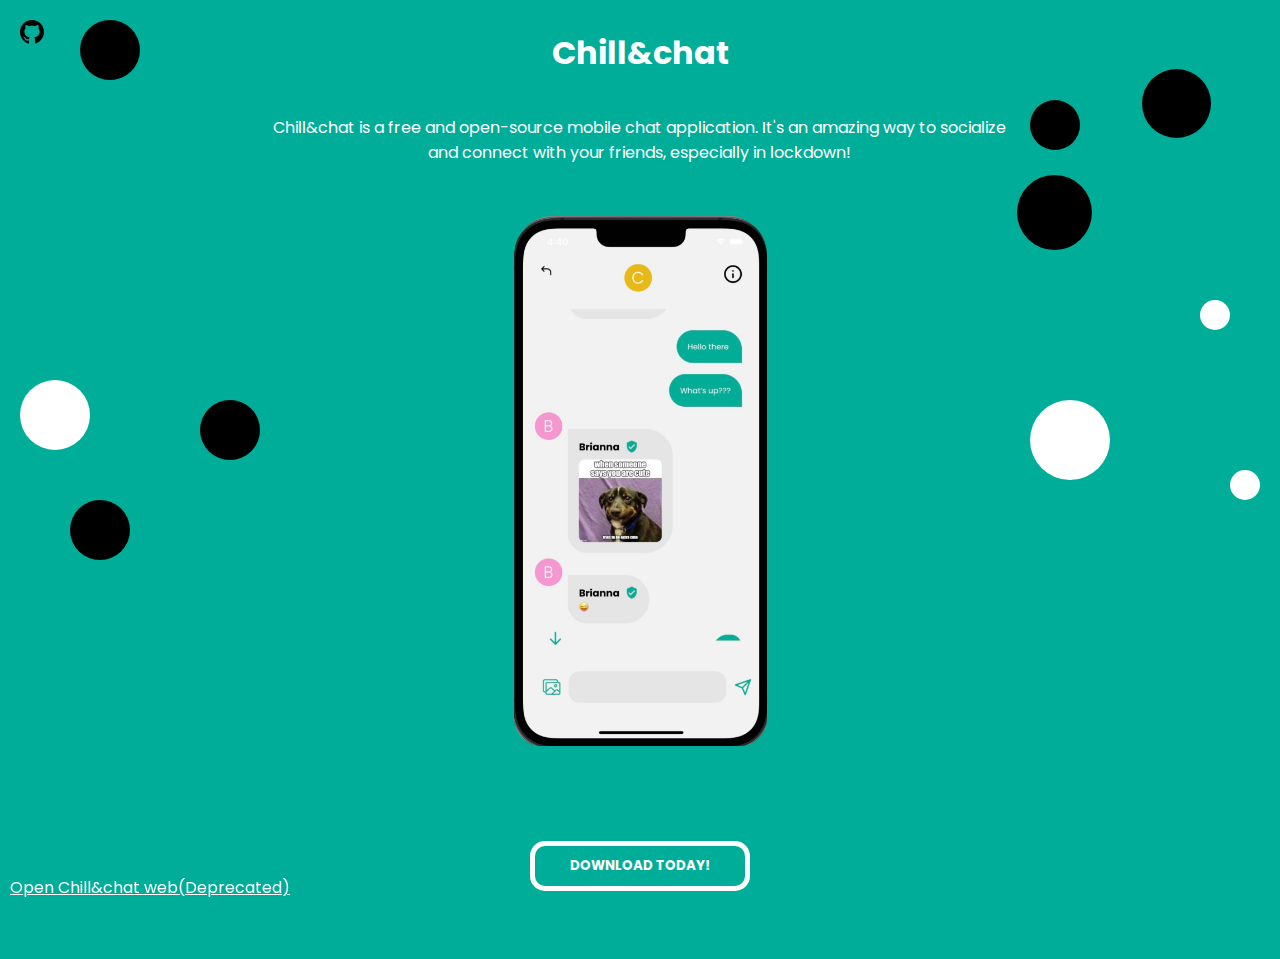
==== src/index.html @ 6644cb3a "Upload files" ====
<!DOCTYPE html>
<html lang="en">
  <head>
    <meta charset="UTF-8" />
    <meta http-equiv="X-UA-Compatible" content="IE=edge" />
    <meta name="viewport" content="width=device-width, initial-scale=1.0" />
    <link rel="shortcut icon" type="image/jpg" href="./assets/logo.svg" />
    <link rel="stylesheet" href="./stylesheet/home-styles.css" />
    <link rel="preconnect" href="https://fonts.googleapis.com" />
    <link rel="preconnect" href="https://fonts.gstatic.com" crossorigin />
    <link
      href="https://fonts.googleapis.com/css2?family=Poppins:wght@500;800&display=swap"
      rel="stylesheet"
    />
    <title>Chill&chat</title>
    <script src="./js/home.js"></script>
  </head>
  <body>
    <h1 id="title">Chill&chat</h1>
    <div id="description">
      <p>
        Chill&chat is a free and open-source mobile chat application. It's an
        amazing way to socialize and connect with your friends, especially in
        lockdown!
      </p>
    </div>
    <img src="./assets/banner1.png" class="banner-img" />
    <div id="black-dot1"></div>
    <div id="black-dot2"></div>
    <div id="black-dot3"></div>
    <div id="black-dot4"></div>
    <div id="black-dot5"></div>
    <div id="black-dot6"></div>
    <div id="white-dot1"></div>
    <div id="white-dot2"></div>
    <div id="white-dot3"></div>
    <div id="white-dot4"></div>
    <a href="https://github.com/chillandchat">
      <img id="github" src="./assets/github-logo.svg" />
    </a>
    <button id="download" onClick="download()">DOWNLOAD TODAY!</button>
    <div id="footer">
      <a id="legacy-link" href="https://chill-and-chat-web.web.app"
        >Open Chill&chat web(Deprecated)</a
      >
    </div>
  </body>
</html>
---- src/stylesheet/home-styles.css ----
body {
  display: flex;
  align-items: center;
  justify-content: center;
  background-color: #00ad98;
  flex-direction: column;
}
.banner-img {
  height: 80vh;
}
#title {
  z-index: 1;
  color: white;
  font-weight: bold;
  font-family: "Poppins", sans-serif;
}

#description {
  z-index: 8;
  color: white;
  font-family: "Poppins", sans-serif;
  width: 60%;
  align-items: center;
  justify-content: baseline;
  display: flex;
  text-align: center;
  margin-bottom: -60px;
  z-index: 100;
}

#black-dot1 {
  background-color: black;
  height: 60px;
  border-radius: 100%;
  width: 60px;
  position: absolute;
  top: 20px;
  left: 80px;
  z-index: -100;
}
#black-dot5 {
  background-color: black;
  height: 75px;
  border-radius: 100%;
  width: 75px;
  position: absolute;
  top: 175px;
  right: 188px;
  z-index: -100;
}
#black-dot6 {
  background-color: black;
  height: 69px;
  border-radius: 100%;
  width: 69px;
  position: absolute;
  top: 69px;
  right: 69px;
  z-index: -100;
}
#black-dot2 {
  background-color: black;
  height: 50px;
  border-radius: 100%;
  width: 50px;
  position: absolute;
  top: 100px;
  right: 200px;
  z-index: -100;
}
#black-dot4 {
  background-color: black;
  height: 60px;
  border-radius: 100%;
  width: 60px;
  position: absolute;
  top: 400px;
  left: 200px;
  z-index: -100;
}
#black-dot3 {
  background-color: black;
  height: 60px;
  border-radius: 100%;
  width: 60px;
  position: absolute;
  top: 500px;
  left: 70px;
  z-index: -100;
}
#white-dot1 {
  background-color: white;
  height: 70px;
  border-radius: 100%;
  width: 70px;
  position: absolute;
  top: 380px;
  left: 20px;
  z-index: -100;
}

#white-dot2 {
  background-color: white;
  height: 30px;
  border-radius: 100%;
  width: 30px;
  position: absolute;
  top: 470px;
  right: 20px;
  z-index: -100;
}
#white-dot3 {
  background-color: white;
  height: 30px;
  border-radius: 100%;
  width: 30px;
  position: absolute;
  top: 300px;
  right: 50px;
  z-index: -100;
}
#white-dot4 {
  background-color: white;
  height: 80px;
  border-radius: 100%;
  width: 80px;
  position: absolute;
  top: 400px;
  right: 170px;
  z-index: -100;
}

#github {
  position: absolute;
  top: 20px;
  left: 20px;
}

#download {
  text-decoration: none;
  background-color: transparent;
  border-color: white;
  border-width: 5px;
  border-style: solid;
  color: white;
  padding: 10px;
  padding-right: 35px;
  padding-left: 35px;
  border-radius: 15px;
  font-family: "Poppins", sans-serif;
  font-weight: bold;
  transition-duration: 0.5s;
}

#download:hover {
  text-decoration: none;
  background-color: white;
  border-color: white;
  border-width: 5px;
  border-style: solid;
  color: #00ad98;
  padding: 10px;
  padding-right: 35px;
  padding-left: 35px;
  border-radius: 15px;
  font-family: "Poppins", sans-serif;
  font-weight: bolder;
}

#footer {
  width: 100%;
  height: 60px;
}
#legacy-link {
  text-decoration: underline;
  color: white;
  font-family: "Poppins", sans-serif;
  position: fixed;
  bottom: 0px;
  left: 10px;
}
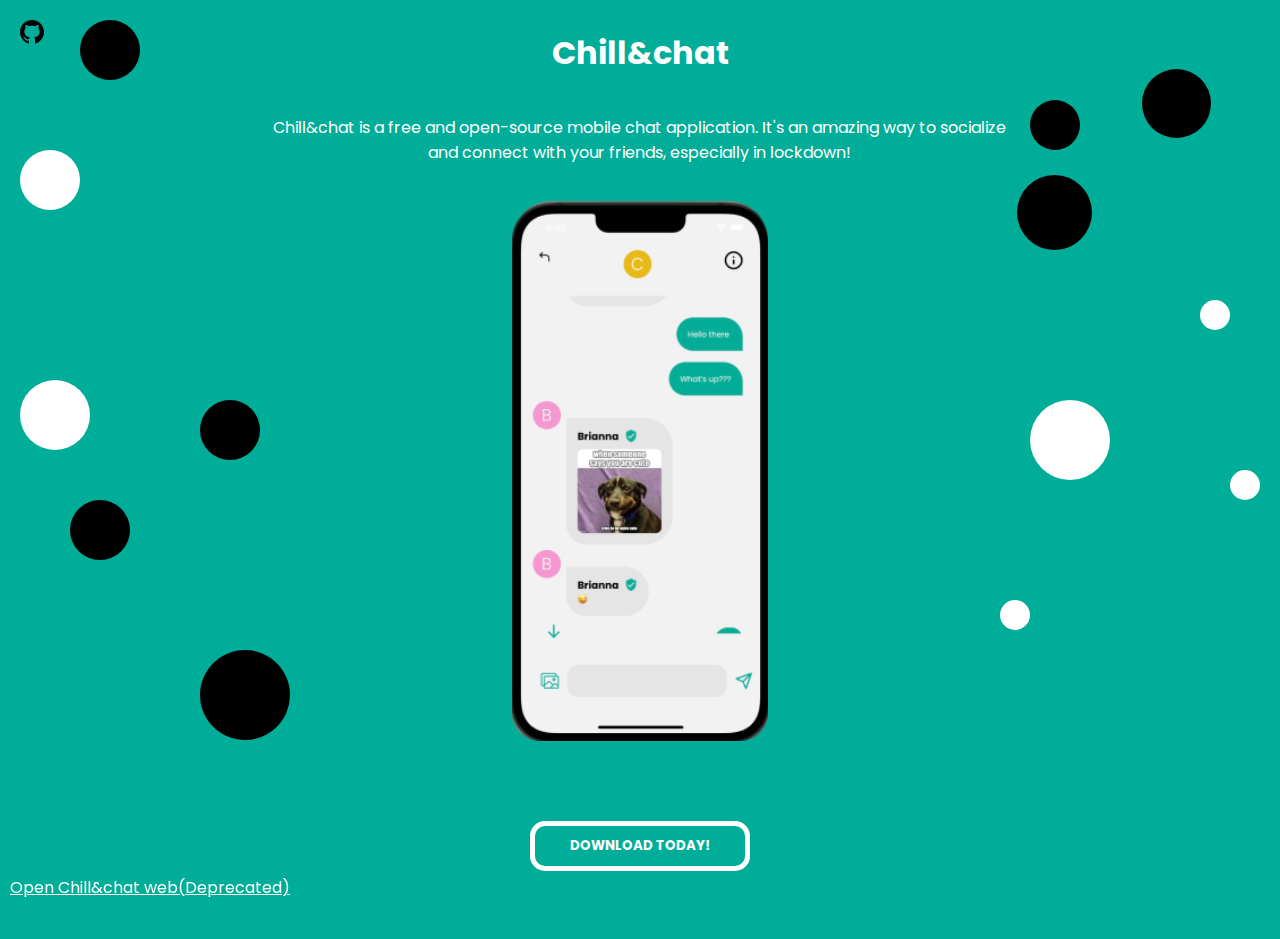
==== commit 563f3869: "Edit website" ====
--- a/src/index.html
+++ b/src/index.html
@@ -25,16 +25,19 @@
       </p>
     </div>
     <img src="./assets/banner1.png" class="banner-img" />
-    <div id="black-dot1"></div>
-    <div id="black-dot2"></div>
-    <div id="black-dot3"></div>
-    <div id="black-dot4"></div>
-    <div id="black-dot5"></div>
-    <div id="black-dot6"></div>
-    <div id="white-dot1"></div>
-    <div id="white-dot2"></div>
-    <div id="white-dot3"></div>
-    <div id="white-dot4"></div>
+    <div id="black-dot1" class="dot"></div>
+    <div id="black-dot2" class="dot"></div>
+    <div id="black-dot3" class="dot"></div>
+    <div id="black-dot4" class="dot"></div>
+    <div id="black-dot5" class="dot"></div>
+    <div id="black-dot6" class="dot"></div>
+    <div id="white-dot1" class="dot"></div>
+    <div id="white-dot2" class="dot"></div>
+    <div id="white-dot3" class="dot"></div>
+    <div id="white-dot4" class="dot"></div>
+    <div id="white-dot5" class="dot"></div>
+    <div id="white-dot6" class="dot"></div>
+    <div id="black-dot7" class="dot"></div>
     <a href="https://github.com/chillandchat">
       <img id="github" src="./assets/github-logo.svg" />
     </a>
--- a/src/stylesheet/home-styles.css
+++ b/src/stylesheet/home-styles.css
@@ -4,9 +4,12 @@
   justify-content: center;
   background-color: #00ad98;
   flex-direction: column;
+  z-index: 0;
 }
 .banner-img {
-  height: 80vh;
+  height: 60vh;
+  padding: 80px;
+  z-index: 100;
 }
 #title {
   z-index: 1;
@@ -36,7 +39,13 @@
   position: absolute;
   top: 20px;
   left: 80px;
-  z-index: -100;
+  z-index: 0;
+}
+#logo-image {
+  border-radius: 2vw;
+  height: 40vw;
+  width: 80vw;
+  margin-top: 20vh;
 }
 #black-dot5 {
   background-color: black;
@@ -46,7 +55,7 @@
   position: absolute;
   top: 175px;
   right: 188px;
-  z-index: -100;
+  z-index: 0;
 }
 #black-dot6 {
   background-color: black;
@@ -56,7 +65,7 @@
   position: absolute;
   top: 69px;
   right: 69px;
-  z-index: -100;
+  z-index: 0;
 }
 #black-dot2 {
   background-color: black;
@@ -66,7 +75,7 @@
   position: absolute;
   top: 100px;
   right: 200px;
-  z-index: -100;
+  z-index: 0;
 }
 #black-dot4 {
   background-color: black;
@@ -76,7 +85,7 @@
   position: absolute;
   top: 400px;
   left: 200px;
-  z-index: -100;
+  z-index: 0;
 }
 #black-dot3 {
   background-color: black;
@@ -86,7 +95,7 @@
   position: absolute;
   top: 500px;
   left: 70px;
-  z-index: -100;
+  z-index: 0;
 }
 #white-dot1 {
   background-color: white;
@@ -96,7 +105,7 @@
   position: absolute;
   top: 380px;
   left: 20px;
-  z-index: -100;
+  z-index: 0;
 }
 
 #white-dot2 {
@@ -107,7 +116,7 @@
   position: absolute;
   top: 470px;
   right: 20px;
-  z-index: -100;
+  z-index: 0;
 }
 #white-dot3 {
   background-color: white;
@@ -117,7 +126,7 @@
   position: absolute;
   top: 300px;
   right: 50px;
-  z-index: -100;
+  z-index: 0;
 }
 #white-dot4 {
   background-color: white;
@@ -127,7 +136,39 @@
   position: absolute;
   top: 400px;
   right: 170px;
-  z-index: -100;
+  z-index: 0;
+}
+
+#white-dot5 {
+  background-color: white;
+  height: 30px;
+  border-radius: 100%;
+  width: 30px;
+  position: absolute;
+  top: 600px;
+  right: 250px;
+  z-index: 0;
+}
+
+#black-dot7 {
+  background-color: black;
+  height: 90px;
+  border-radius: 100%;
+  width: 90px;
+  position: absolute;
+  top: 650px;
+  left: 200px;
+  z-index: 0;
+}
+#white-dot6 {
+  background-color: white;
+  height: 60px;
+  border-radius: 100%;
+  width: 60px;
+  position: absolute;
+  top: 150px;
+  right: 1200px;
+  z-index: 0;
 }
 
 #github {
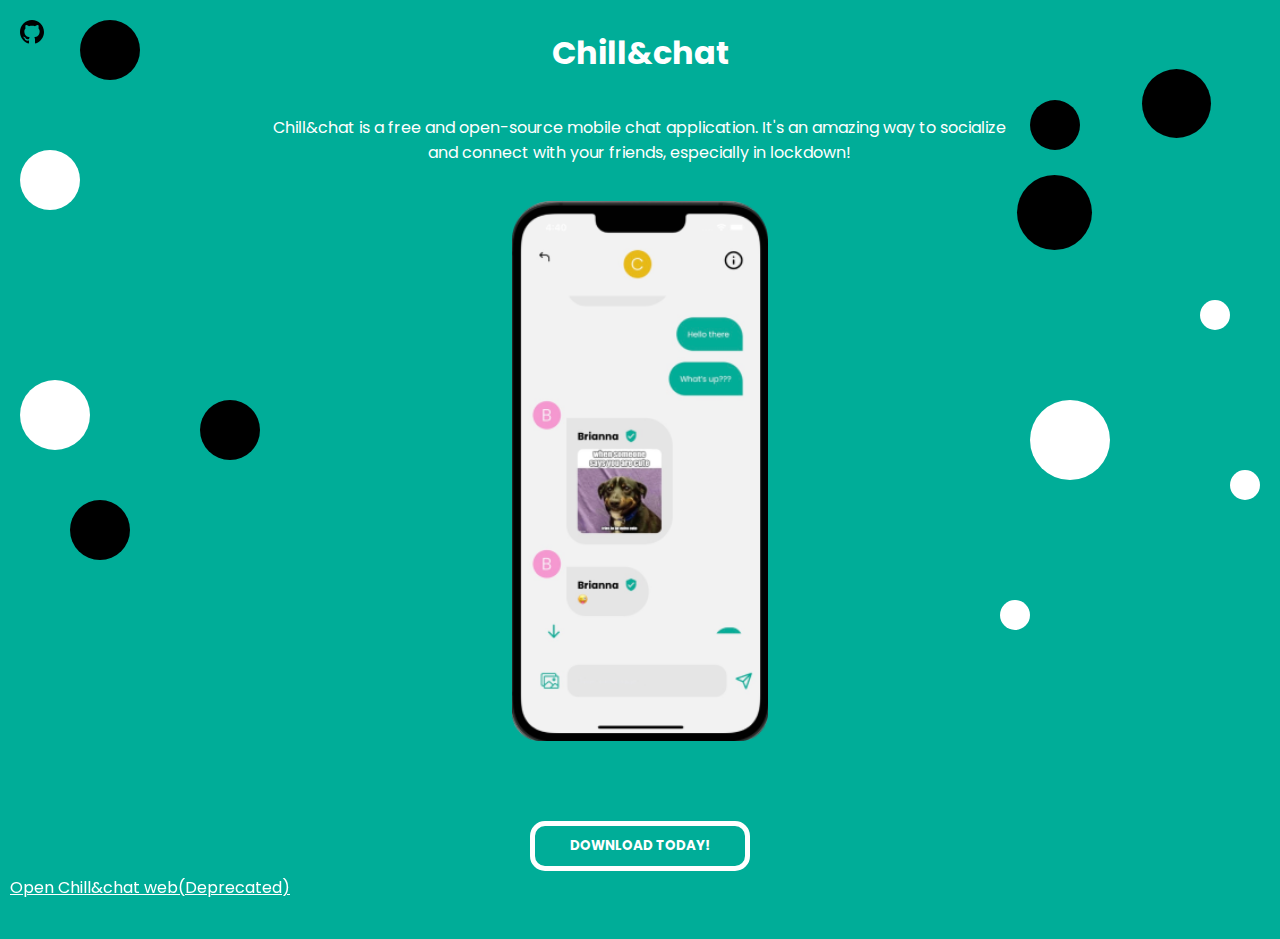
==== commit 333dc22a: "build code changes" ====
--- a/src/index.html
+++ b/src/index.html
@@ -37,7 +37,6 @@
     <div id="white-dot4" class="dot"></div>
     <div id="white-dot5" class="dot"></div>
     <div id="white-dot6" class="dot"></div>
-    <div id="black-dot7" class="dot"></div>
     <a href="https://github.com/chillandchat">
       <img id="github" src="./assets/github-logo.svg" />
     </a>
--- a/src/stylesheet/home-styles.css
+++ b/src/stylesheet/home-styles.css
@@ -150,16 +150,6 @@
   z-index: 0;
 }
 
-#black-dot7 {
-  background-color: black;
-  height: 90px;
-  border-radius: 100%;
-  width: 90px;
-  position: absolute;
-  top: 650px;
-  left: 200px;
-  z-index: 0;
-}
 #white-dot6 {
   background-color: white;
   height: 60px;
@@ -191,6 +181,7 @@
   font-family: "Poppins", sans-serif;
   font-weight: bold;
   transition-duration: 0.5s;
+  z-index: 100;
 }
 
 #download:hover {
@@ -211,6 +202,7 @@
 #footer {
   width: 100%;
   height: 60px;
+  z-index: 100;
 }
 #legacy-link {
   text-decoration: underline;
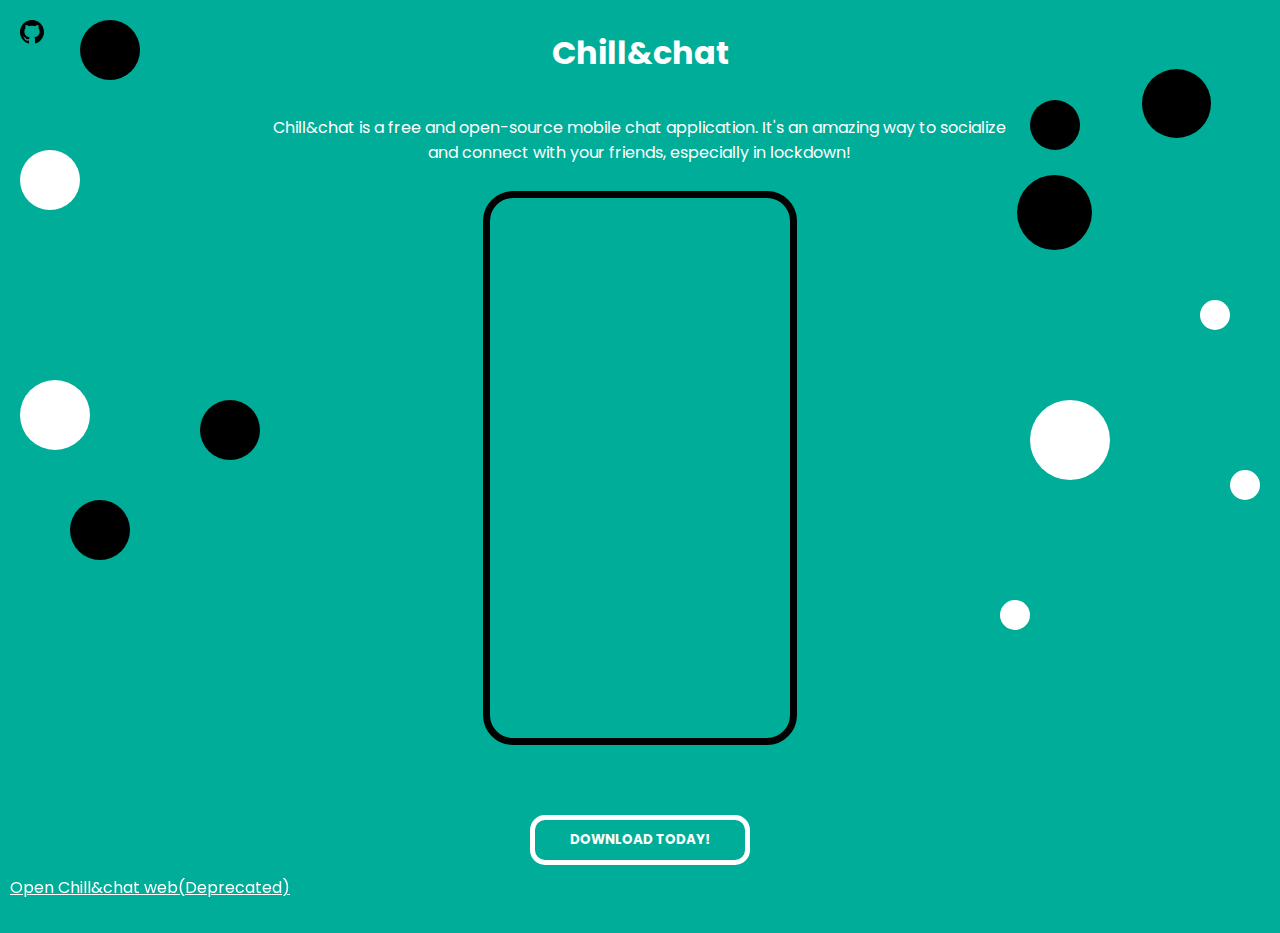
==== commit 431705b2: "Added demo video" ====
--- a/src/index.html
+++ b/src/index.html
@@ -24,7 +24,23 @@
         lockdown!
       </p>
     </div>
-    <img src="./assets/banner1.png" class="banner-img" />
+    <video
+      class="banner-img"
+      muted
+      autoplay
+      loop
+      style="
+        padding: 0px;
+        border: 7px solid #000;
+        border-radius: 30px;
+        display: flex;
+        margin: 70px;
+      "
+    >
+      <source src="./assets/demo.mp4" type="video/mp4" />
+      <img src="./assets/banner1.png" class="banner-img" />
+      Error
+    </video>
     <div id="black-dot1" class="dot"></div>
     <div id="black-dot2" class="dot"></div>
     <div id="black-dot3" class="dot"></div>
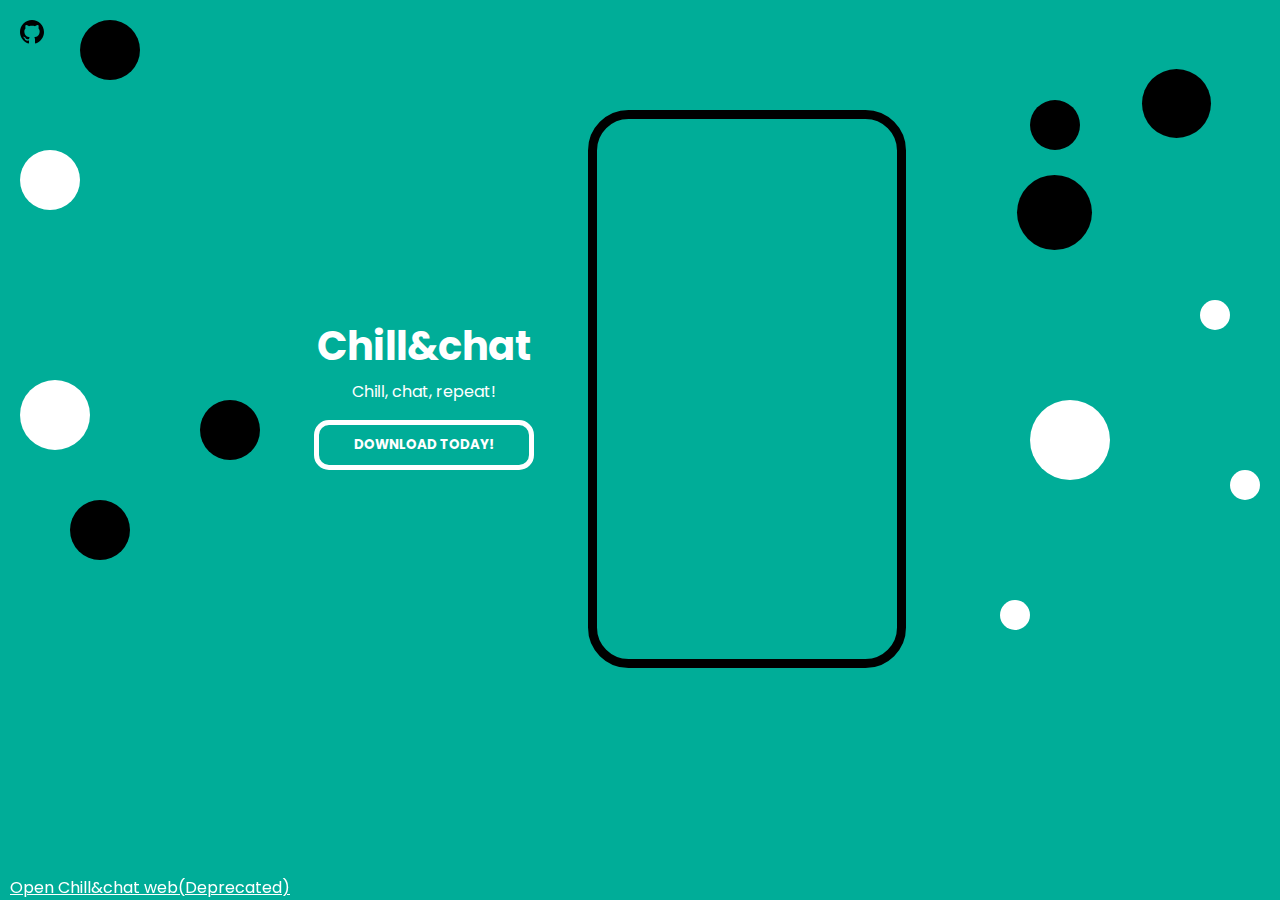
==== commit 639c5991: "Changed website looks and made responsive" ====
--- a/src/index.html
+++ b/src/index.html
@@ -16,13 +16,12 @@
     <script src="./js/home.js"></script>
   </head>
   <body>
-    <h1 id="title">Chill&chat</h1>
-    <div id="description">
-      <p>
-        Chill&chat is a free and open-source mobile chat application. It's an
-        amazing way to socialize and connect with your friends, especially in
-        lockdown!
-      </p>
+    <div id="content">
+      <h1 id="title">Chill&chat</h1>
+      <div id="description">
+        <p>Chill, chat, repeat!</p>
+      </div>
+      <button id="download2" onClick="download()">DOWNLOAD TODAY!</button>
     </div>
     <video
       class="banner-img"
@@ -31,8 +30,8 @@
       loop
       style="
         padding: 0px;
-        border: 7px solid #000;
-        border-radius: 30px;
+        border: 1.1vh solid #000;
+        border-radius: 4.5vh;
         display: flex;
         margin: 70px;
       "
@@ -41,6 +40,13 @@
       <img src="./assets/banner1.png" class="banner-img" />
       Error
     </video>
+    <a href="https://github.com/chillandchat">
+      <img id="github" src="./assets/github-logo.svg" />
+    </a>
+    <button id="download1" onClick="download()">DOWNLOAD TODAY!</button>
+    <a id="legacy-link" href="https://chill-and-chat-web.web.app"
+      >Open Chill&chat web(Deprecated)</a
+    >
     <div id="black-dot1" class="dot"></div>
     <div id="black-dot2" class="dot"></div>
     <div id="black-dot3" class="dot"></div>
@@ -53,14 +59,5 @@
     <div id="white-dot4" class="dot"></div>
     <div id="white-dot5" class="dot"></div>
     <div id="white-dot6" class="dot"></div>
-    <a href="https://github.com/chillandchat">
-      <img id="github" src="./assets/github-logo.svg" />
-    </a>
-    <button id="download" onClick="download()">DOWNLOAD TODAY!</button>
-    <div id="footer">
-      <a id="legacy-link" href="https://chill-and-chat-web.web.app"
-        >Open Chill&chat web(Deprecated)</a
-      >
-    </div>
   </body>
 </html>
--- a/src/stylesheet/home-styles.css
+++ b/src/stylesheet/home-styles.css
@@ -5,30 +5,103 @@
   background-color: #00ad98;
   flex-direction: column;
   z-index: 0;
+  margin-top: 40px;
 }
 .banner-img {
   height: 60vh;
   padding: 80px;
-  z-index: 100;
-}
+  z-index: 1000;
+}
+/* #video-demo {
+  display: "flex";
+  border-radius: 40px;
+} */
 #title {
   z-index: 1;
   color: white;
   font-weight: bold;
   font-family: "Poppins", sans-serif;
+  padding-top: 5vh;
+  font-size: 40px;
+}
+@media screen and (min-width: 768px) {
+  #download1 {
+    display: none;
+    pointer-events: none;
+  }
+  #content {
+    display: flex;
+    align-items: center;
+    flex-direction: column;
+    justify-content: center;
+    z-index: 200;
+    margin-right: -42vw;
+    margin-left: -40vw;
+    margin-bottom: 5vw;
+  }
+  body {
+    display: flex;
+    align-items: center;
+    justify-content: center;
+    background-color: #00ad98;
+    flex-direction: row;
+    z-index: 0;
+    margin-top: 40px;
+  }
+  #download2 {
+    text-decoration: none;
+    background-color: transparent;
+    border-color: white;
+    border-width: 5px;
+    border-style: solid;
+    color: white;
+    padding: 10px;
+    padding-right: 35px;
+    padding-left: 35px;
+    border-radius: 15px;
+    margin-top: 60px;
+    font-family: "Poppins", sans-serif;
+    font-weight: bold;
+    transition-duration: 0.5s;
+    z-index: 100;
+  }
+  #download2:hover {
+    text-decoration: none;
+    background-color: white;
+    border-color: white;
+    border-width: 5px;
+    border-style: solid;
+    color: #00ad98;
+    padding: 10px;
+    padding-right: 35px;
+    padding-left: 35px;
+    border-radius: 15px;
+    margin-top: 60px;
+    font-family: "Poppins", sans-serif;
+    font-weight: bolder;
+  }
+}
+#content {
+  display: flex;
+  align-items: center;
+  flex-direction: column;
+  justify-content: center;
+  width: 100%;
+  z-index: 2000;
 }
 
 #description {
-  z-index: 8;
   color: white;
   font-family: "Poppins", sans-serif;
   width: 60%;
   align-items: center;
-  justify-content: baseline;
+  justify-content: center;
   display: flex;
   text-align: center;
-  margin-bottom: -60px;
+  margin-bottom: -140px;
   z-index: 100;
+  margin-top: -40px;
+  padding-bottom: 80px;
 }
 
 #black-dot1 {
@@ -149,7 +222,6 @@
   right: 250px;
   z-index: 0;
 }
-
 #white-dot6 {
   background-color: white;
   height: 60px;
@@ -167,7 +239,7 @@
   left: 20px;
 }
 
-#download {
+#download1 {
   text-decoration: none;
   background-color: transparent;
   border-color: white;
@@ -181,10 +253,15 @@
   font-family: "Poppins", sans-serif;
   font-weight: bold;
   transition-duration: 0.5s;
-  z-index: 100;
-}
-
-#download:hover {
+  z-index: 1000;
+}
+@media screen and (max-width: 767px) {
+  #download2 {
+    display: none;
+    pointer-events: none;
+  }
+}
+#download1:hover {
   text-decoration: none;
   background-color: white;
   border-color: white;
